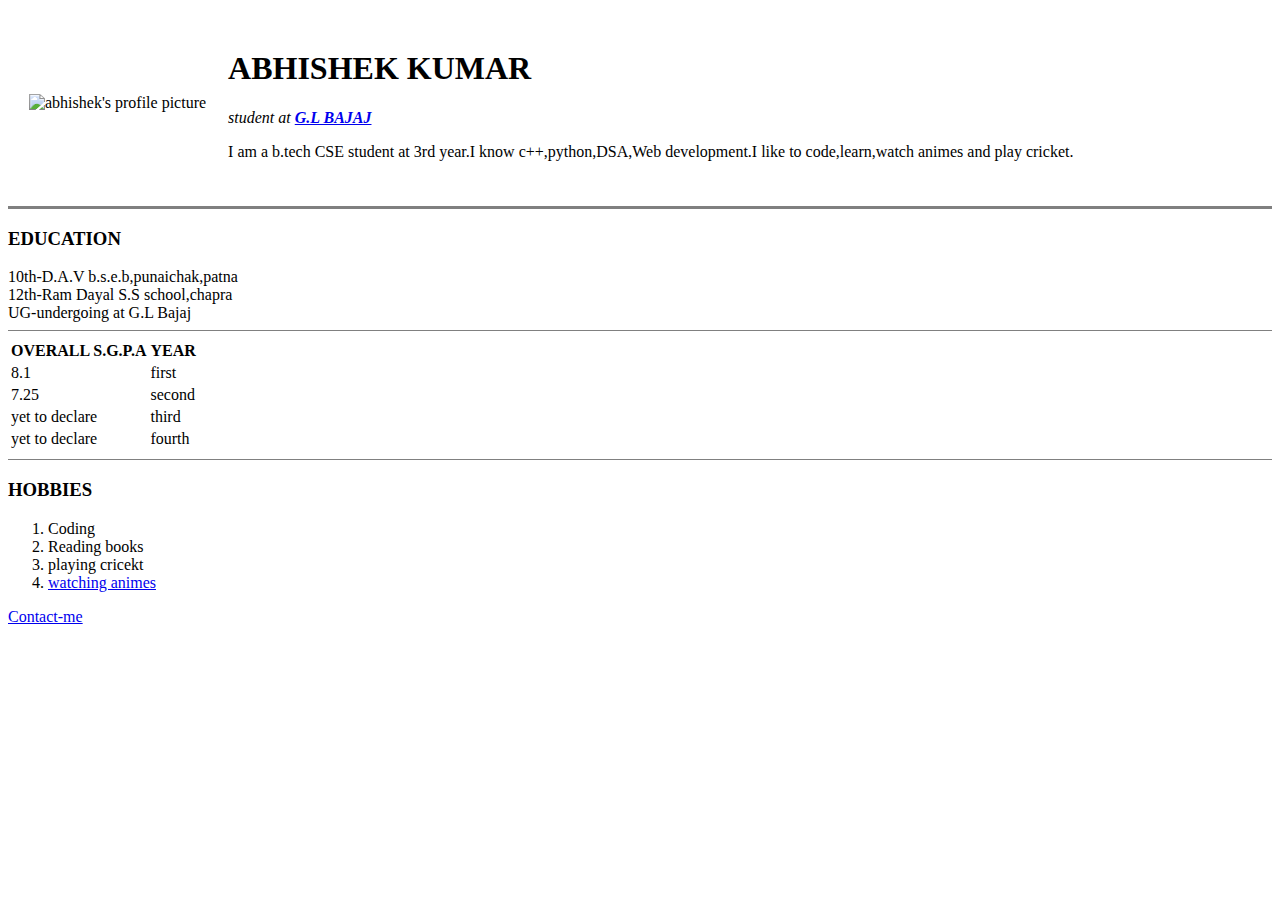
==== index.html @ 958a32d5 "Add initial personal site" ====
<!DOCTYPE html>
<html lang="en" dir="ltr">

<head>
  <meta charset="utf-8">
  <title>abhishek's personal site</title>
  <link rel="stylesheet" href="style.css">
</head>

<body>
  <table cellspacing="20">
    <tr>
      <td><img src="D:\fotor_2023-1-29_3_21_39.jpg" alt="abhishek's profile picture"></td>
      <td><h1>ABHISHEK KUMAR</h1>
        <p><em>student at <strong><a href ="https://www.glbitm.org/"> G.L BAJAJ</a></strong></em></p>
        <p>I am a b.tech CSE student at 3rd year.I know c++,python,DSA,Web development.I like to code,learn,watch animes and play cricket.</p></td>
    </tr>
  </table>
  <hr size="3" noshade>
  <h3>EDUCATION</h3>
  <li>10th-D.A.V b.s.e.b,punaichak,patna</li>
  <li>12th-Ram Dayal S.S school,chapra</li>
  <li>UG-undergoing at G.L Bajaj</li>
  <hr size="1.5" noshade>
  <table>
    <th> OVERALL S.G.P.A</th>
    <th>YEAR</th>
    <tr>
     <td>8.1</td>
     <td>first</td>
    </tr>
    <tr>
      <td>7.25</td>
      <td>second</td>
    </tr>
    <tr>
      <td>yet to declare</td>
      <td>third</td>
    </tr>
    <tr>
      <td>yet to declare</td>
      <td>fourth</td>
    </tr>
  </table>
  <hr size="1" noshade="1">
  <h3>HOBBIES</h3>
  <ol>
  <li>Coding</li>
  <li> Reading books</li>
  <li> playing cricekt</li>
  <li><a href="https://9anime.gs/">watching animes</a></li>
  </ol>
  <a href="contact-me.html">Contact-me</a>
</body>
</html>
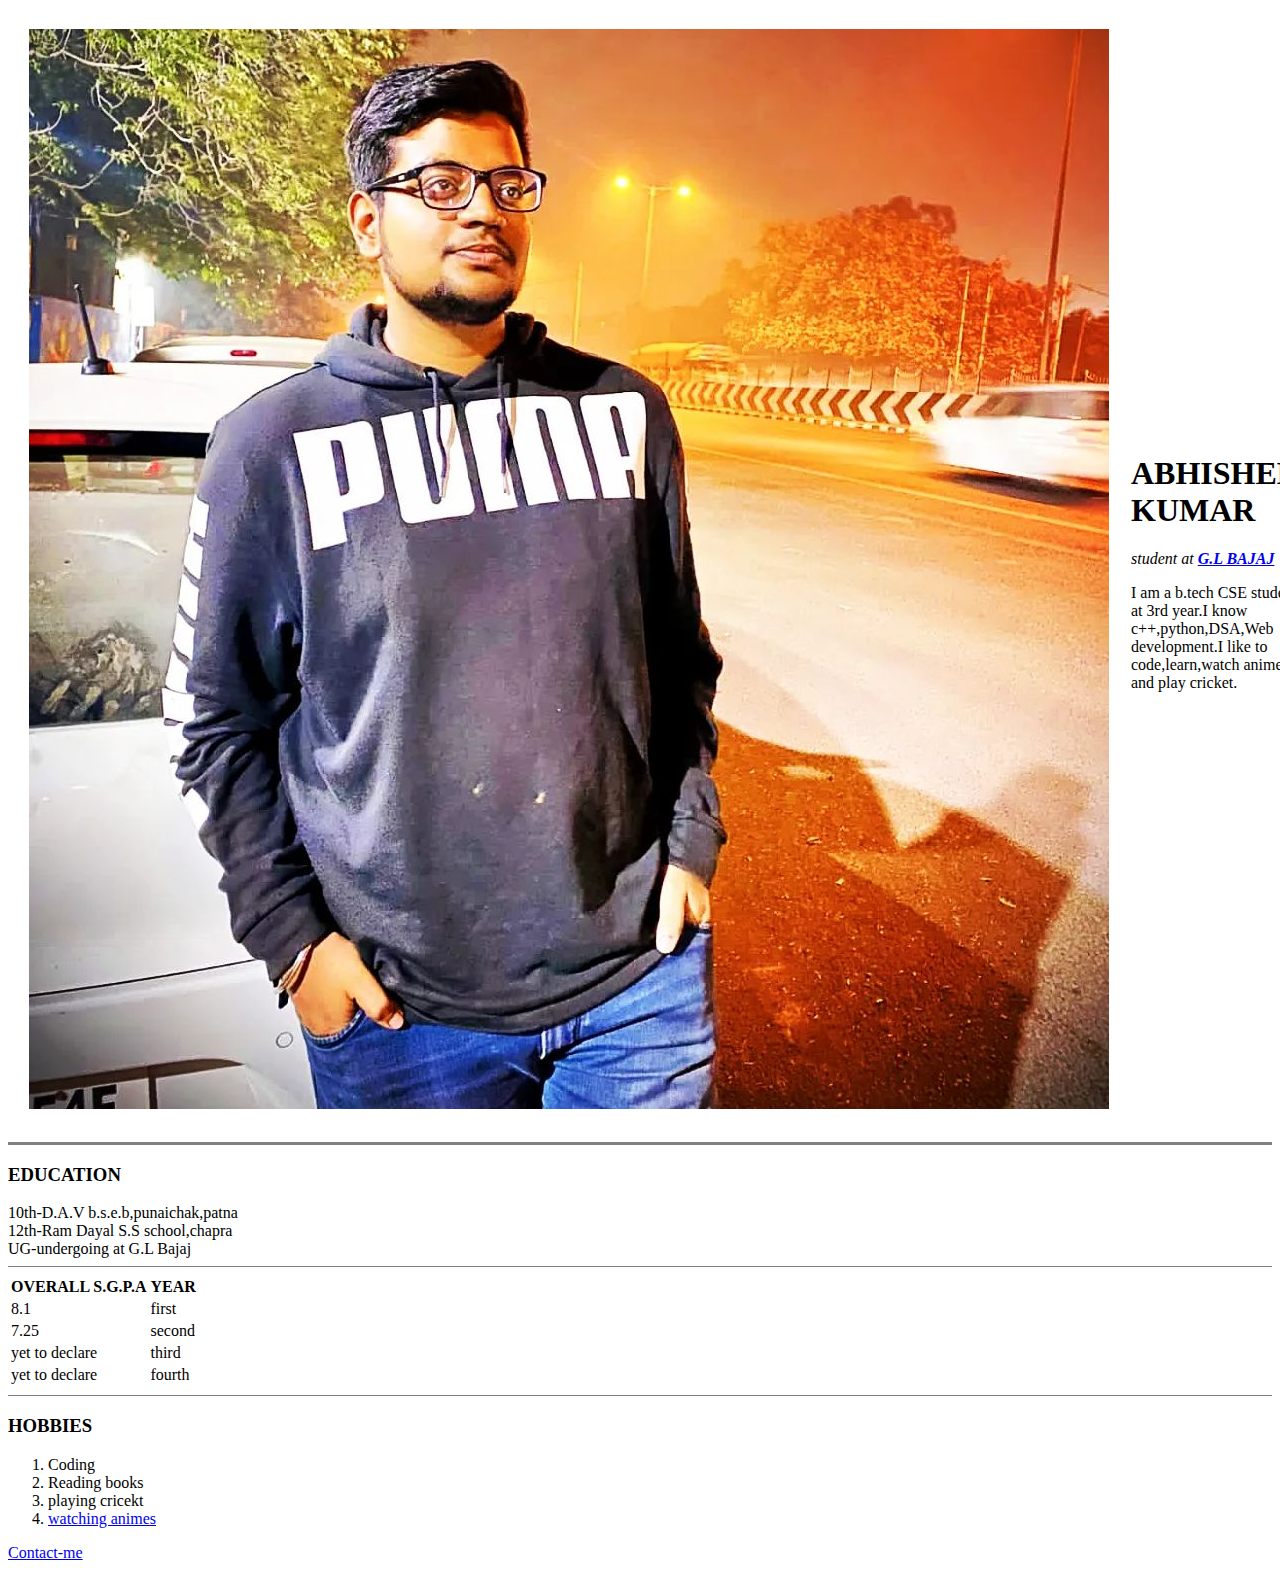
==== commit c5f0580a: "updated profile pic path" ====
--- a/index.html
+++ b/index.html
@@ -10,7 +10,7 @@
 <body>
   <table cellspacing="20">
     <tr>
-      <td><img src="D:\fotor_2023-1-29_3_21_39.jpg" alt="abhishek's profile picture"></td>
+      <td><img src="abhishek.png" alt="abhishek's profile picture"></td>
       <td><h1>ABHISHEK KUMAR</h1>
         <p><em>student at <strong><a href ="https://www.glbitm.org/"> G.L BAJAJ</a></strong></em></p>
         <p>I am a b.tech CSE student at 3rd year.I know c++,python,DSA,Web development.I like to code,learn,watch animes and play cricket.</p></td>
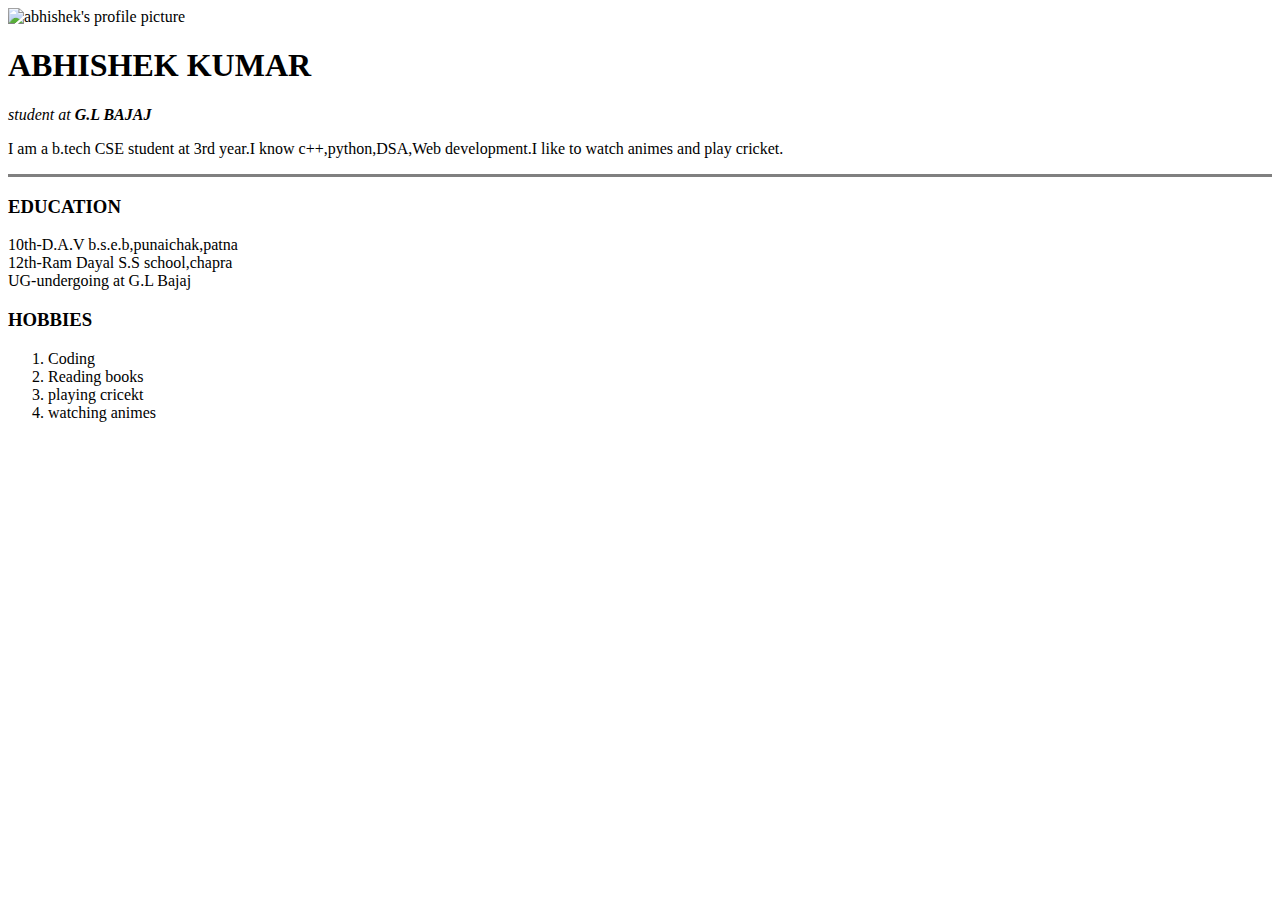
==== commit 1eca3910: "abhishek personal websitecv" ====
--- a/index.html
+++ b/index.html
@@ -8,48 +8,21 @@
 </head>
 
 <body>
-  <table cellspacing="20">
-    <tr>
-      <td><img src="abhishek.png" alt="abhishek's profile picture"></td>
-      <td><h1>ABHISHEK KUMAR</h1>
-        <p><em>student at <strong><a href ="https://www.glbitm.org/"> G.L BAJAJ</a></strong></em></p>
-        <p>I am a b.tech CSE student at 3rd year.I know c++,python,DSA,Web development.I like to code,learn,watch animes and play cricket.</p></td>
-    </tr>
-  </table>
+<img src="C:\Users\ABHISHEK BHARADWAAJ\OneDrive\Desktop\WEB DEVELOPMENT\HTML-Personal site\my img.jpeg" alt="abhishek's profile picture">
+  <h1>ABHISHEK KUMAR</h1>
+  <p><em>student at <strong>G.L BAJAJ</strong></em></p>
+  <p>I am a b.tech CSE student at 3rd year.I know c++,python,DSA,Web development.I like to watch animes and play cricket.</p>
   <hr size="3" noshade>
   <h3>EDUCATION</h3>
   <li>10th-D.A.V b.s.e.b,punaichak,patna</li>
   <li>12th-Ram Dayal S.S school,chapra</li>
   <li>UG-undergoing at G.L Bajaj</li>
-  <hr size="1.5" noshade>
-  <table>
-    <th> OVERALL S.G.P.A</th>
-    <th>YEAR</th>
-    <tr>
-     <td>8.1</td>
-     <td>first</td>
-    </tr>
-    <tr>
-      <td>7.25</td>
-      <td>second</td>
-    </tr>
-    <tr>
-      <td>yet to declare</td>
-      <td>third</td>
-    </tr>
-    <tr>
-      <td>yet to declare</td>
-      <td>fourth</td>
-    </tr>
-  </table>
-  <hr size="1" noshade="1">
   <h3>HOBBIES</h3>
   <ol>
   <li>Coding</li>
   <li> Reading books</li>
   <li> playing cricekt</li>
-  <li><a href="https://9anime.gs/">watching animes</a></li>
+  <li>watching animes</li>
   </ol>
-  <a href="contact-me.html">Contact-me</a>
 </body>
 </html>
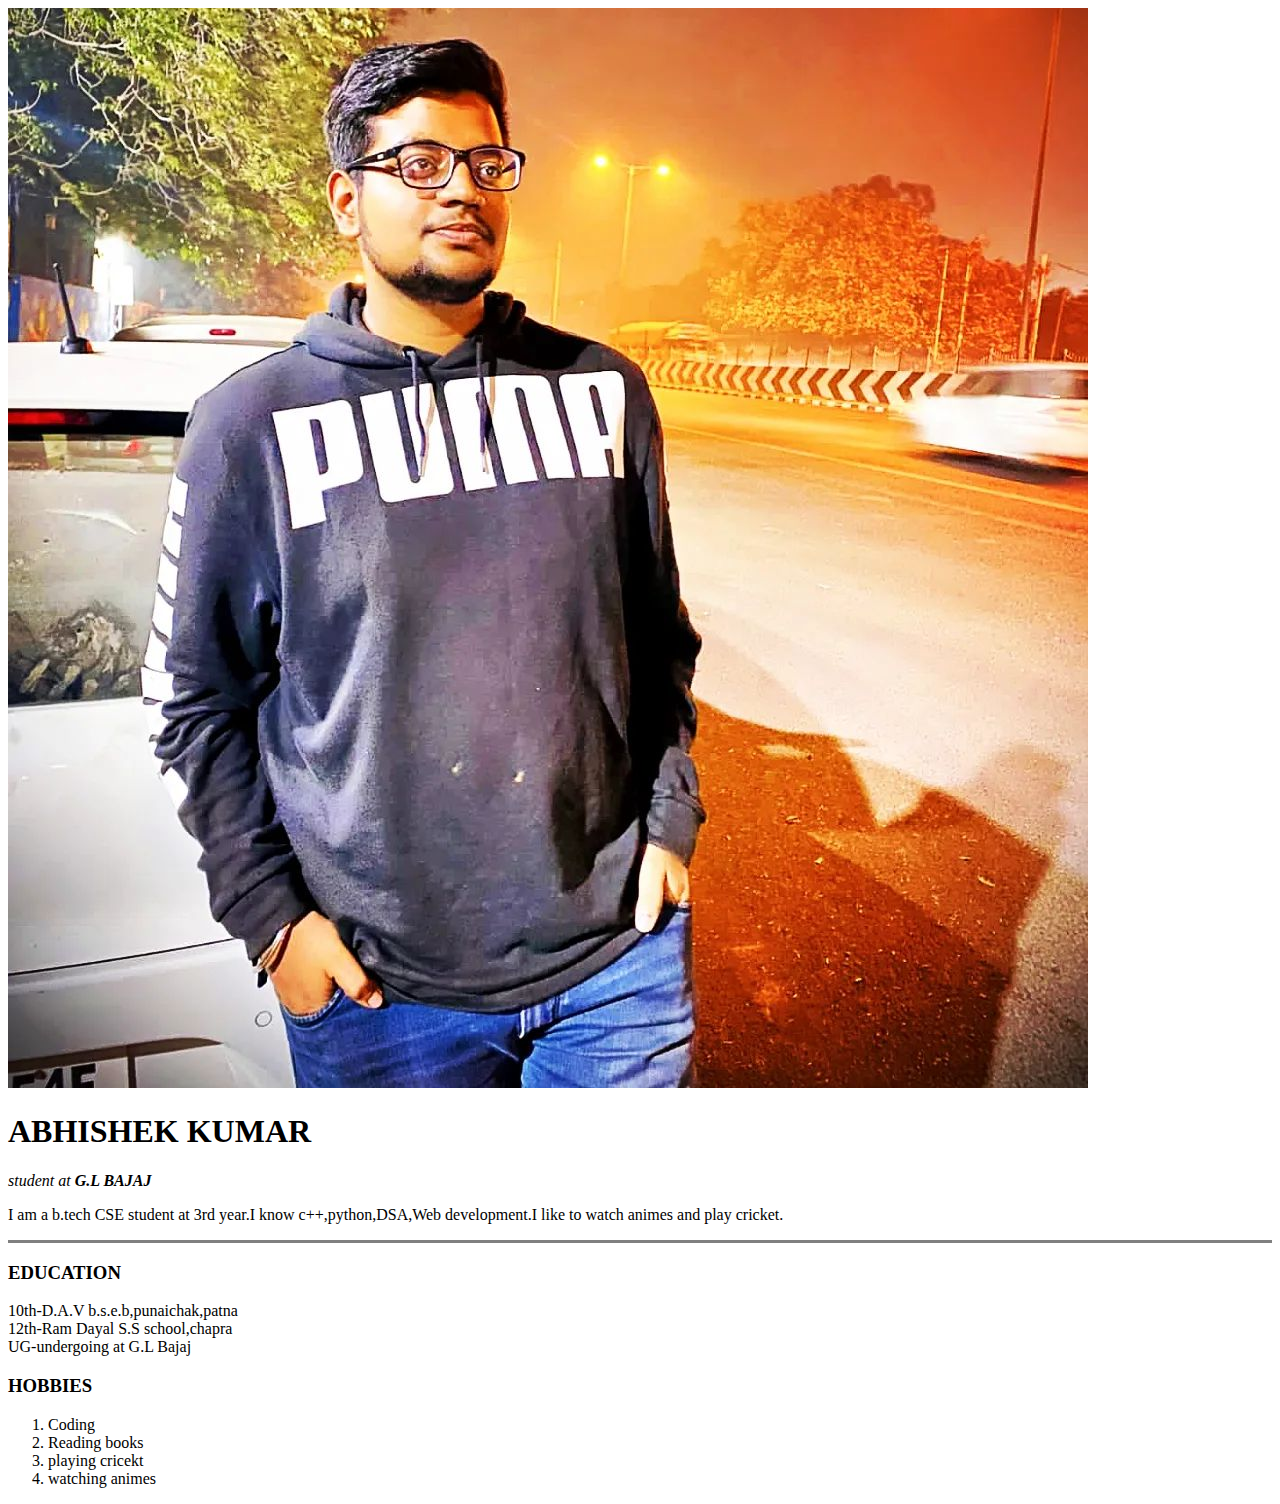
==== commit f3a1ee82: "profile pic changed" ====
--- a/index.html
+++ b/index.html
@@ -8,7 +8,7 @@
 </head>
 
 <body>
-<img src="C:\Users\ABHISHEK BHARADWAAJ\OneDrive\Desktop\WEB DEVELOPMENT\HTML-Personal site\my img.jpeg" alt="abhishek's profile picture">
+<img src="abhishek.png" alt="abhishek's profile picture">
   <h1>ABHISHEK KUMAR</h1>
   <p><em>student at <strong>G.L BAJAJ</strong></em></p>
   <p>I am a b.tech CSE student at 3rd year.I know c++,python,DSA,Web development.I like to watch animes and play cricket.</p>
